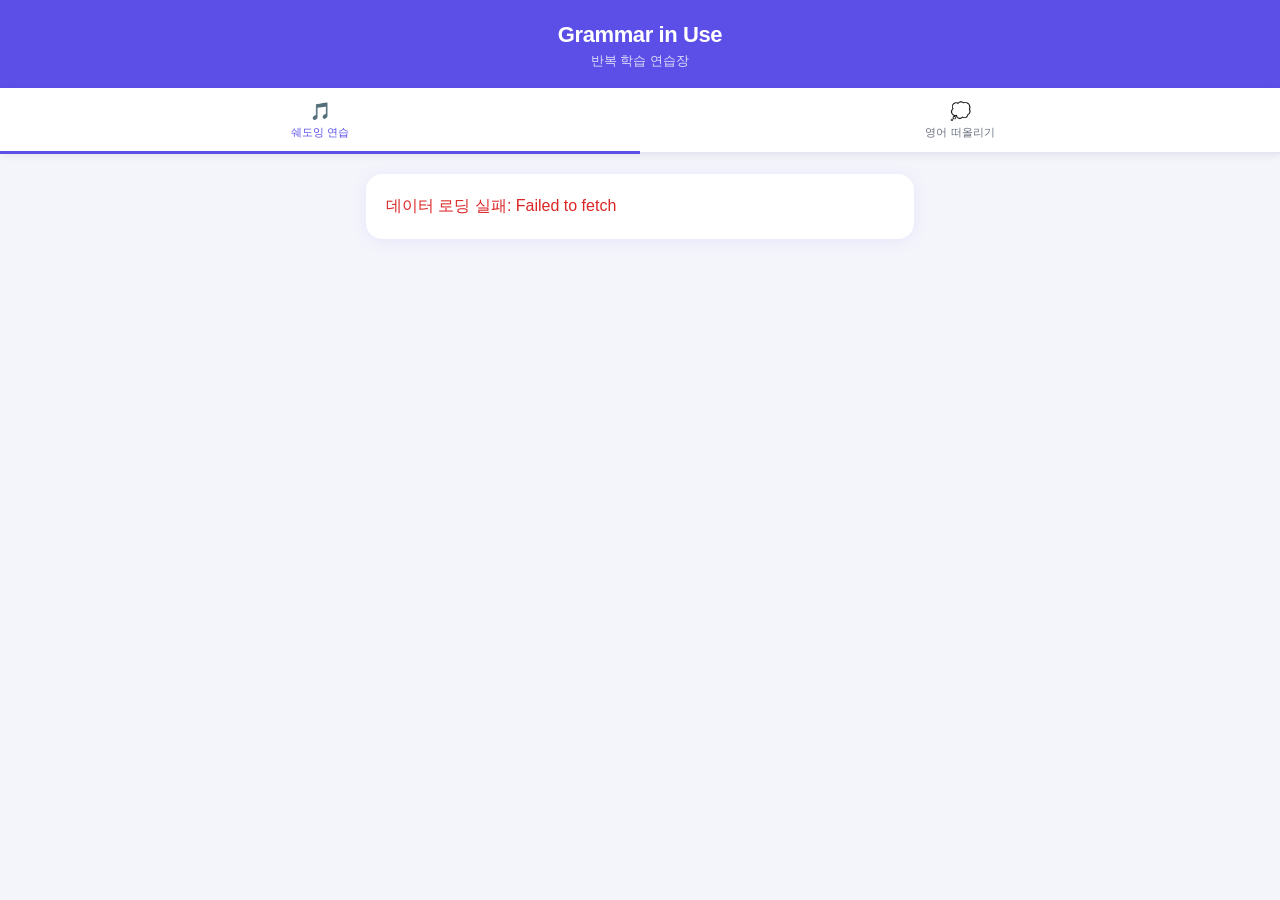
==== index.html @ 74e5457b "수업 중 조작성 개선 — 단축키 R, 배속 0.75/1/1.25, 반복 재생 - R: 현재 문장 다시 듣기 (두 탭 공통). 한→영에서도 음원을 바로 들을 수 있다. - 스페이스:" ====
<!DOCTYPE html>
<html lang="ko">
<head>
  <meta charset="UTF-8">
  <meta name="viewport" content="width=device-width, initial-scale=1.0">
  <title>Grammar in Use Practice</title>
  <meta name="description" content="Grammar in Use 문장으로 쉐도잉·영어 떠올리기·빈칸 채우기를 반복 연습하는 학습장">
  <meta name="theme-color" content="#5B4FE8">
  <meta property="og:title" content="Grammar in Use 연습장">
  <meta property="og:description" content="쉐도잉·영어 떠올리기·빈칸 채우기 반복 학습">
  <link rel="icon" type="image/svg+xml" href="icon.svg">
  <link rel="manifest" href="manifest.json">
  <link rel="stylesheet" href="style.css">
</head>
<body>

<header class="app-header">
  <h1>Grammar in Use</h1>
  <p class="subtitle">반복 학습 연습장</p>
</header>

<nav class="tab-nav">
  <button class="tab-btn active" data-tab="audio">
    <span class="tab-icon">🎵</span>
    <span>쉐도잉 연습</span>
  </button>
  <button class="tab-btn" data-tab="recall">
    <span class="tab-icon">💭</span>
    <span>영어 떠올리기</span>
  </button>
</nav>

<main class="app-main">

  <!-- ───── TAB 1 : 음원 듣기 ───── -->
  <section id="tab-audio" class="tab-section active">

    <div class="filter-bar">
      <div class="grammar-selector">
        <button class="grammar-sel-btn" id="audio-grammar-btn">전체 문법 ▾</button>
        <div class="grammar-panel" id="audio-grammar-panel">
          <label class="grammar-item grammar-all">
            <input type="checkbox" id="audio-chk-all">
            <span>전체 선택</span>
          </label>
          <div id="audio-grammar-list"></div>
        </div>
      </div>
      <label class="shuffle-toggle">
        <input type="checkbox" id="audio-shuffle">
        <span>🔀 랜덤</span>
      </label>
    </div>

    <div class="progress-bar-wrap">
      <div class="progress-text">
        <span id="audio-curr">0</span> / <span id="audio-total">0</span>
      </div>
      <div class="progress-track">
        <div class="progress-fill" id="audio-fill"></div>
      </div>
    </div>

    <div class="card audio-card">
      <div class="category-badge" id="audio-badge">—</div>

      <div class="audio-play-row">
        <button class="btn-listen" id="btn-listen" disabled>▶ 문장 듣기</button>
        <button class="btn-speed" id="btn-speed" title="재생 속도">1×</button>
        <button class="btn-repeat" id="btn-repeat" title="반복 재생 꺼짐" aria-pressed="false">🔁</button>
        <div class="audio-status" id="audio-status"></div>
      </div>

      <audio id="audio-player"></audio>

      <button class="btn-reveal" id="btn-audio-reveal">정답 보기</button>

      <div class="english-reveal" id="audio-reveal">
        <div class="korean-text" id="audio-korean"></div>
        <div class="english-text" id="audio-english"></div>
      </div>
    </div>

    <div class="nav-buttons">
      <button class="btn-nav" id="btn-audio-prev">◀ 이전</button>
      <button class="btn-nav btn-primary" id="btn-audio-next">다음 ▶</button>
    </div>

    <p class="shortcut-hint">스페이스 재생 · <kbd>R</kbd> 다시 듣기 · <kbd>←</kbd> <kbd>→</kbd> 이전·다음</p>

    <div class="complete-banner" id="audio-complete">
      🎉 모든 문장을 완료했어요!
      <button class="btn-restart" id="btn-audio-restart">처음부터 다시</button>
    </div>

  </section>


  <!-- ───── TAB 2 : 영어 떠올리기 ───── -->
  <section id="tab-recall" class="tab-section">

    <div class="filter-bar">
      <div class="grammar-selector">
        <button class="grammar-sel-btn" id="recall-grammar-btn">전체 문법 ▾</button>
        <div class="grammar-panel" id="recall-grammar-panel">
          <label class="grammar-item grammar-all">
            <input type="checkbox" id="recall-chk-all">
            <span>전체 선택</span>
          </label>
          <div id="recall-grammar-list"></div>
        </div>
      </div>
      <label class="shuffle-toggle">
        <input type="checkbox" id="recall-shuffle">
        <span>🔀 랜덤</span>
      </label>
    </div>

    <div class="progress-bar-wrap">
      <div class="progress-text">
        <span id="recall-curr">0</span> / <span id="recall-total">0</span>
      </div>
      <div class="progress-track">
        <div class="progress-fill" id="recall-fill"></div>
      </div>
    </div>

    <div class="card recall-card">
      <div class="category-badge" id="recall-badge">—</div>
      <div class="korean-text" id="recall-korean">로딩 중…</div>

      <button class="btn-reveal" id="btn-reveal">정답 보기</button>

      <div class="english-reveal" id="recall-reveal">
        <div class="english-text" id="recall-english"></div>
      </div>
    </div>

    <div class="nav-buttons">
      <button class="btn-nav" id="btn-recall-prev">◀ 이전</button>
      <button class="btn-nav btn-primary" id="btn-recall-next">다음 ▶</button>
    </div>

    <p class="shortcut-hint">스페이스 정답 보기/숨기기 · <kbd>R</kbd> 문장 듣기 · <kbd>←</kbd> <kbd>→</kbd> 이전·다음</p>

    <div class="complete-banner" id="recall-complete">
      🎉 모든 문장을 완료했어요!
      <button class="btn-restart" id="btn-recall-restart">처음부터 다시</button>
    </div>

  </section>


</main>

<script src="app.js"></script>
</body>
</html>
---- style.css ----
/* ── Reset ──────────────────────────────────────────── */
*, *::before, *::after { box-sizing: border-box; margin: 0; padding: 0; }

:root {
  --primary:        #5B4FE8;
  --primary-hover:  #4A3FD4;
  --primary-light:  #EDEEFF;
  --bg:             #F4F5FB;
  --card:           #FFFFFF;
  --text:           #1A1A2E;
  --sub:            #6B7280;
  --border:         #E4E6F0;
  --success:        #16A34A;
  --success-bg:     #DCFCE7;
  --error:          #DC2626;
  --error-bg:       #FEE2E2;
  --radius:         16px;
  --shadow:         0 2px 16px rgba(91,79,232,.09);
}

body {
  font-family: -apple-system, BlinkMacSystemFont, 'Malgun Gothic', '맑은 고딕', sans-serif;
  background: var(--bg);
  color: var(--text);
  min-height: 100vh;
  padding-bottom: 48px;
}

/* ── Header ─────────────────────────────────────────── */
.app-header {
  background: var(--primary);
  color: #fff;
  padding: 22px 20px 18px;
  text-align: center;
}
.app-header h1  { font-size: 22px; font-weight: 700; letter-spacing: -.4px; }
.subtitle       { font-size: 13px; opacity: .8; margin-top: 4px; }

/* ── Tab nav ─────────────────────────────────────────── */
.tab-nav {
  background: #fff;
  display: flex;
  border-bottom: 2px solid var(--border);
  position: sticky;
  top: 0;
  z-index: 100;
  box-shadow: 0 2px 8px rgba(0,0,0,.06);
}
.tab-btn {
  flex: 1;
  padding: 13px 8px 11px;
  border: none;
  background: transparent;
  cursor: pointer;
  display: flex;
  flex-direction: column;
  align-items: center;
  gap: 3px;
  font-size: 11px;
  color: var(--sub);
  border-bottom: 3px solid transparent;
  margin-bottom: -2px;
  transition: color .15s, border-color .15s;
  font-family: inherit;
}
.tab-btn.active   { color: var(--primary); border-bottom-color: var(--primary); }
.tab-btn:hover    { color: var(--primary); }
.tab-icon         { font-size: 17px; }

/* ── Main layout ────────────────────────────────────── */
.app-main {
  max-width: 580px;
  margin: 0 auto;
  padding: 20px 16px;
}
.tab-section          { display: none; }
.tab-section.active   { display: block; }

/* ── Card ───────────────────────────────────────────── */
.card {
  background: var(--card);
  border-radius: var(--radius);
  padding: 22px 20px;
  box-shadow: var(--shadow);
  margin-bottom: 16px;
}

/* ── Category badge ─────────────────────────────────── */
.category-badge {
  display: inline-block;
  padding: 3px 11px;
  border-radius: 20px;
  background: var(--primary-light);
  color: var(--primary);
  font-size: 12px;
  font-weight: 600;
  margin-bottom: 14px;
}

/* ━━━━━━━━━━━━━━━━━━  TAB 1 : AUDIO  ━━━━━━━━━━━━━━━━━━ */
.audio-card { text-align: center; }

.audio-play-row {
  display: flex;
  align-items: center;
  justify-content: center;
  gap: 14px;
  margin: 4px 0 22px;
}
.btn-listen {
  padding: 13px 28px;
  background: var(--primary);
  color: #fff;
  border: none;
  border-radius: 40px;
  font-size: 16px;
  font-weight: 700;
  cursor: pointer;
  transition: background .15s, transform .1s;
  font-family: inherit;
  box-shadow: 0 4px 16px rgba(91,79,232,.25);
  letter-spacing: .3px;
}
.btn-listen:hover    { background: var(--primary-hover); transform: scale(1.04); }
.btn-listen:disabled { background: #CBD5E1; box-shadow: none; cursor: not-allowed; transform: none; }
.btn-listen.playing  { background: #E55B4F; }
.btn-listen.playing:hover { background: #C94840; }

.audio-status { font-size: 12px; color: var(--sub); min-width: 60px; text-align: left; }

.placeholder  { color: var(--sub); text-align: center; font-size: 14px; padding: 8px 0; }

/* ━━━━━━━━━━━━━━━━━━  SHARED (tabs 2 & 3)  ━━━━━━━━━━━━ */
.filter-bar {
  display: flex;
  align-items: center;
  gap: 10px;
  margin-bottom: 14px;
}
.category-select {
  flex: 1;
  padding: 10px 32px 10px 12px;
  border: 1px solid var(--border);
  border-radius: 10px;
  font-size: 14px;
  background: #fff url("data:image/svg+xml,%3Csvg xmlns='http://www.w3.org/2000/svg' width='11' height='7' viewBox='0 0 11 7'%3E%3Cpath d='M1 1l4.5 4.5L10 1' stroke='%236B7280' stroke-width='1.5' fill='none' stroke-linecap='round'/%3E%3C/svg%3E") no-repeat right 11px center;
  color: var(--text);
  cursor: pointer;
  font-family: inherit;
  appearance: none; -webkit-appearance: none;
}
.shuffle-toggle {
  display: flex;
  align-items: center;
  gap: 6px;
  padding: 10px 13px;
  background: #fff;
  border: 1px solid var(--border);
  border-radius: 10px;
  cursor: pointer;
  font-size: 13px;
  color: var(--sub);
  white-space: nowrap;
  user-select: none;
}
.shuffle-toggle input { accent-color: var(--primary); }

.btn-reshuffle {
  padding: 10px 14px;
  background: #fff;
  border: 1px solid var(--border);
  border-radius: 10px;
  font-size: 18px;
  cursor: pointer;
  transition: background .15s;
}
.btn-reshuffle:hover { background: var(--primary-light); }

.progress-bar-wrap   { margin-bottom: 14px; }
.progress-text       { font-size: 12px; color: var(--sub); text-align: right; margin-bottom: 5px; }
.progress-track      { height: 4px; background: var(--border); border-radius: 2px; overflow: hidden; }
.progress-fill       { height: 100%; background: var(--primary); border-radius: 2px; transition: width .3s ease; }

.korean-text {
  font-size: 21px;
  font-weight: 600;
  line-height: 1.65;
  margin: 14px 0 22px;
  white-space: pre-line;
}

/* ── Nav buttons ────────────────────────────────────── */
.nav-buttons { display: flex; gap: 12px; }
.btn-nav {
  flex: 1;
  padding: 13px;
  border: 1px solid var(--border);
  background: #fff;
  border-radius: 12px;
  font-size: 15px;
  font-weight: 500;
  cursor: pointer;
  transition: border-color .15s, color .15s;
  font-family: inherit;
  color: var(--text);
}
.btn-nav:hover              { border-color: var(--primary); color: var(--primary); }
.btn-nav.btn-primary        { background: var(--primary); color: #fff; border-color: var(--primary); }
.btn-nav.btn-primary:hover  { background: var(--primary-hover); }

/* ━━━━━━━━━━━━━━━━━━  TAB 2 : RECALL  ━━━━━━━━━━━━━━━━━ */
.recall-card   { text-align: center; }

.btn-reveal {
  padding: 11px 28px;
  background: #fff;
  color: var(--primary);
  border: 2px solid var(--primary);
  border-radius: 10px;
  font-size: 15px;
  font-weight: 600;
  cursor: pointer;
  transition: background .15s;
  font-family: inherit;
}
.btn-reveal:hover { background: var(--primary-light); }

.english-reveal {
  overflow: hidden;
  max-height: 0;
  transition: max-height .4s ease, margin-top .4s ease;
  margin-top: 0;
}
.english-reveal.visible { max-height: 600px; margin-top: 18px; }
.english-reveal .korean-text {
  margin-bottom: 10px;
}

.english-text {
  font-size: 18px;
  color: var(--primary);
  font-weight: 500;
  line-height: 1.65;
  padding: 16px;
  background: var(--primary-light);
  border-radius: 10px;
  white-space: pre-line;
}

/* ━━━━━━━━━━━━━━━━━━  TAB 3 : BLANK  ━━━━━━━━━━━━━━━━━━ */

.btn-primary {
  flex: 1;
  padding: 13px;
  background: var(--primary);
  color: #fff;
  border: none;
  border-radius: 12px;
  font-size: 15px;
  font-weight: 600;
  cursor: pointer;
  transition: background .15s;
  font-family: inherit;
}
.btn-primary:hover  { background: var(--primary-hover); }
.btn-secondary {
  flex: 1;
  padding: 13px;
  background: #fff;
  color: var(--text);
  border: 1px solid var(--border);
  border-radius: 12px;
  font-size: 15px;
  font-weight: 500;
  cursor: pointer;
  transition: border-color .15s, color .15s;
  font-family: inherit;
}
.btn-secondary:hover { border-color: var(--primary); color: var(--primary); }

.result-correct      { color: var(--success); }
.result-wrong        { color: var(--error); }
.result-full-answer  { color: var(--sub); margin-top: 8px; white-space: pre-line; }

/* ── Grammar selector ───────────────────────────────────── */
.grammar-selector { position: relative; flex: 1; }

.grammar-sel-btn {
  width: 100%;
  padding: 10px 14px;
  border: 1px solid var(--border);
  border-radius: 10px;
  background: #fff;
  font-size: 13px;
  font-family: inherit;
  color: var(--text);
  cursor: pointer;
  text-align: left;
  white-space: nowrap;
  transition: border-color .15s, color .15s;
}
.grammar-sel-btn:hover,
.grammar-sel-btn.active { border-color: var(--primary); color: var(--primary); }

.grammar-panel {
  display: none;
  position: absolute;
  top: calc(100% + 6px);
  left: 0;
  background: #fff;
  border: 1px solid var(--border);
  border-radius: 12px;
  box-shadow: 0 4px 20px rgba(0,0,0,.12);
  z-index: 200;
  min-width: 230px;
  max-height: 340px;
  overflow-y: auto;
  padding: 8px;
}
.grammar-panel.open { display: block; }

.grammar-item {
  display: flex;
  align-items: center;
  gap: 8px;
  padding: 7px 10px;
  border-radius: 8px;
  cursor: pointer;
  font-size: 13px;
  color: var(--text);
  user-select: none;
}
.grammar-item:hover { background: var(--primary-light); }
.grammar-item input { accent-color: var(--primary); cursor: pointer; }

.grammar-all {
  font-weight: 600;
  border-bottom: 1px solid var(--border);
  margin-bottom: 4px;
  padding-bottom: 10px;
}

/* ── Speed button ───────────────────────────────────── */
.btn-speed {
  padding: 9px 13px;
  background: #fff;
  border: 1px solid var(--border);
  border-radius: 40px;
  font-size: 13px;
  font-weight: 600;
  color: var(--sub);
  cursor: pointer;
  font-family: inherit;
  transition: border-color .15s, color .15s;
  white-space: nowrap;
}
.btn-speed:hover { border-color: var(--primary); color: var(--primary); }

/* ── Complete banner ────────────────────────────────── */
.complete-banner {
  display: none;
  align-items: center;
  justify-content: center;
  gap: 14px;
  margin-top: 16px;
  padding: 16px 20px;
  background: var(--success-bg);
  color: var(--success);
  border-radius: var(--radius);
  font-size: 15px;
  font-weight: 600;
}
.complete-banner.visible { display: flex; flex-wrap: wrap; }
.btn-restart {
  padding: 9px 18px;
  background: var(--success);
  color: #fff;
  border: none;
  border-radius: 10px;
  font-size: 14px;
  font-weight: 600;
  cursor: pointer;
  font-family: inherit;
}
.btn-restart:hover { filter: brightness(1.07); }

/* ── Responsive ─────────────────────────────────────── */
@media (max-width: 480px) {
  .korean-text            { font-size: 18px; }
  .english-text           { font-size: 16px; }
}

/* 반복 재생 토글 */
.btn-repeat {
  border: 1px solid var(--border);
  background: #fff;
  border-radius: 8px;
  padding: 8px 10px;
  font-size: 15px;
  cursor: pointer;
  line-height: 1;
  opacity: .45;
  transition: opacity .15s, border-color .15s, background .15s;
}
.btn-repeat:hover  { opacity: .8; }
.btn-repeat.active {
  opacity: 1;
  border-color: var(--primary);
  background: var(--primary-light);
}

/* 단축키 안내 */
.shortcut-hint {
  margin: 10px 0 0;
  text-align: center;
  font-size: 12px;
  color: var(--sub);
}
.shortcut-hint kbd {
  display: inline-block;
  padding: 1px 5px;
  border: 1px solid var(--border);
  border-bottom-width: 2px;
  border-radius: 4px;
  background: #fff;
  font-family: inherit;
  font-size: 11px;
  color: var(--text);
}
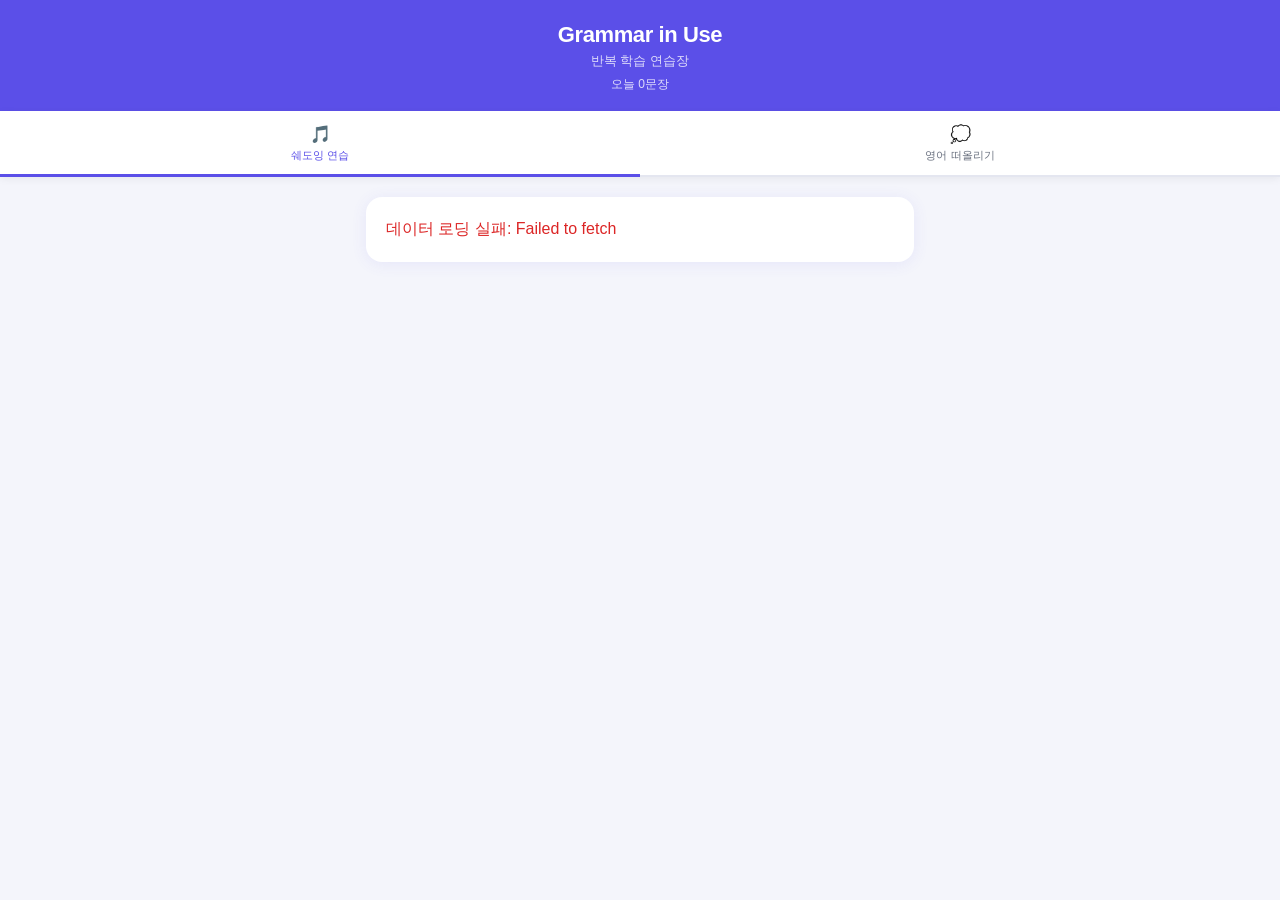
==== commit 23364263: "학습 기록 — 오늘 진행한 문장 수 · 다시 볼 문장 - 오늘 본 문장 수를 헤더에 표시. 같은 문장을 여러 번 봐도 한 번만 센다.   날짜가 바뀌면 자동으로 0부터 다시 센다." ====
--- a/index.html
+++ b/index.html
@@ -17,6 +17,7 @@
 <header class="app-header">
   <h1>Grammar in Use</h1>
   <p class="subtitle">반복 학습 연습장</p>
+  <p class="today-count" id="today-count">오늘 0문장</p>
 </header>
 
 <nav class="tab-nav">
@@ -50,6 +51,10 @@
         <input type="checkbox" id="audio-shuffle">
         <span>🔀 랜덤</span>
       </label>
+      <label class="shuffle-toggle review-toggle">
+        <input type="checkbox" id="audio-review-only">
+        <span>★ 다시 볼 문장만 (<span class="review-count">0</span>)</span>
+      </label>
     </div>
 
     <div class="progress-bar-wrap">
@@ -63,6 +68,7 @@
 
     <div class="card audio-card">
       <div class="category-badge" id="audio-badge">—</div>
+      <button class="btn-star" id="audio-star" aria-pressed="false" title="다시 볼 문장으로 표시">☆</button>
 
       <div class="audio-play-row">
         <button class="btn-listen" id="btn-listen" disabled>▶ 문장 듣기</button>
@@ -114,6 +120,10 @@
         <input type="checkbox" id="recall-shuffle">
         <span>🔀 랜덤</span>
       </label>
+      <label class="shuffle-toggle review-toggle">
+        <input type="checkbox" id="recall-review-only">
+        <span>★ 다시 볼 문장만 (<span class="review-count">0</span>)</span>
+      </label>
     </div>
 
     <div class="progress-bar-wrap">
@@ -127,6 +137,7 @@
 
     <div class="card recall-card">
       <div class="category-badge" id="recall-badge">—</div>
+      <button class="btn-star" id="recall-star" aria-pressed="false" title="다시 볼 문장으로 표시">☆</button>
       <div class="korean-text" id="recall-korean">로딩 중…</div>
 
       <button class="btn-reveal" id="btn-reveal">정답 보기</button>
--- a/style.css
+++ b/style.css
@@ -78,6 +78,7 @@
 
 /* ── Card ───────────────────────────────────────────── */
 .card {
+  position: relative;
   background: var(--card);
   border-radius: var(--radius);
   padding: 22px 20px;
@@ -427,3 +428,29 @@
   font-size: 11px;
   color: var(--text);
 }
+
+/* 오늘 진행한 문장 수 — 보라 헤더 위라 밝은 색이어야 읽힌다 */
+.today-count {
+  margin: 6px 0 0;
+  font-size: 12px;
+  color: rgba(255, 255, 255, .8);
+}
+
+/* 다시 볼 문장 별표 */
+.btn-star {
+  position: absolute;
+  top: 14px;
+  right: 16px;
+  border: none;
+  background: none;
+  font-size: 22px;
+  line-height: 1;
+  cursor: pointer;
+  color: var(--border);
+  transition: color .15s, transform .1s;
+}
+.btn-star:hover  { color: #F5B301; transform: scale(1.1); }
+.btn-star.active { color: #F5B301; }
+
+/* '다시 볼 문장만' 필터 */
+.review-toggle input:disabled + span { opacity: .4; }
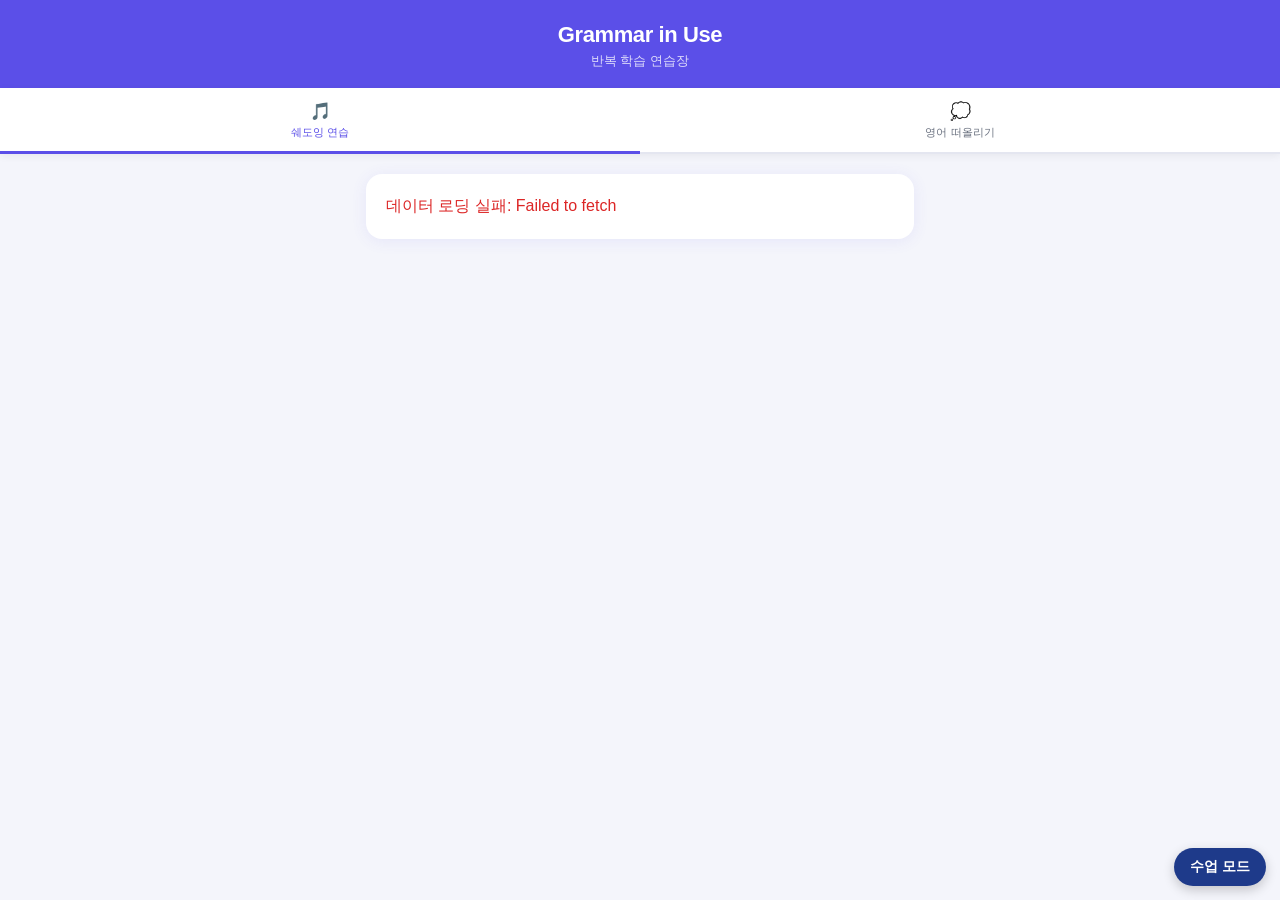
==== commit 2b2b394f: "수업 모드 배포 — 편집기에서 넘어와 문장별 오류를 기록 lesson-manager 편집기에서 '연습 웹앱에서 진행'으로 넘어오면 수강생·날짜가 그대로 이어지고, 진행한 문장과 오" ====
--- a/index.html
+++ b/index.html
@@ -4,10 +4,10 @@
   <meta charset="UTF-8">
   <meta name="viewport" content="width=device-width, initial-scale=1.0">
   <title>Grammar in Use Practice</title>
-  <meta name="description" content="Grammar in Use 문장으로 쉐도잉·영어 떠올리기·빈칸 채우기를 반복 연습하는 학습장">
+  <meta name="description" content="Grammar in Use 문장으로 쉐도잉·영어 떠올리기를 반복 연습하는 학습장">
   <meta name="theme-color" content="#5B4FE8">
   <meta property="og:title" content="Grammar in Use 연습장">
-  <meta property="og:description" content="쉐도잉·영어 떠올리기·빈칸 채우기 반복 학습">
+  <meta property="og:description" content="쉐도잉·영어 떠올리기 반복 학습">
   <link rel="icon" type="image/svg+xml" href="icon.svg">
   <link rel="manifest" href="manifest.json">
   <link rel="stylesheet" href="style.css">
@@ -17,7 +17,6 @@
 <header class="app-header">
   <h1>Grammar in Use</h1>
   <p class="subtitle">반복 학습 연습장</p>
-  <p class="today-count" id="today-count">오늘 0문장</p>
 </header>
 
 <nav class="tab-nav">
@@ -165,5 +164,6 @@
 </main>
 
 <script src="app.js"></script>
+<script src="lesson-mode.js"></script>
 </body>
 </html>
--- a/style.css
+++ b/style.css
@@ -430,12 +430,6 @@
 }
 
 /* 오늘 진행한 문장 수 — 보라 헤더 위라 밝은 색이어야 읽힌다 */
-.today-count {
-  margin: 6px 0 0;
-  font-size: 12px;
-  color: rgba(255, 255, 255, .8);
-}
-
 /* 다시 볼 문장 별표 */
 .btn-star {
   position: absolute;
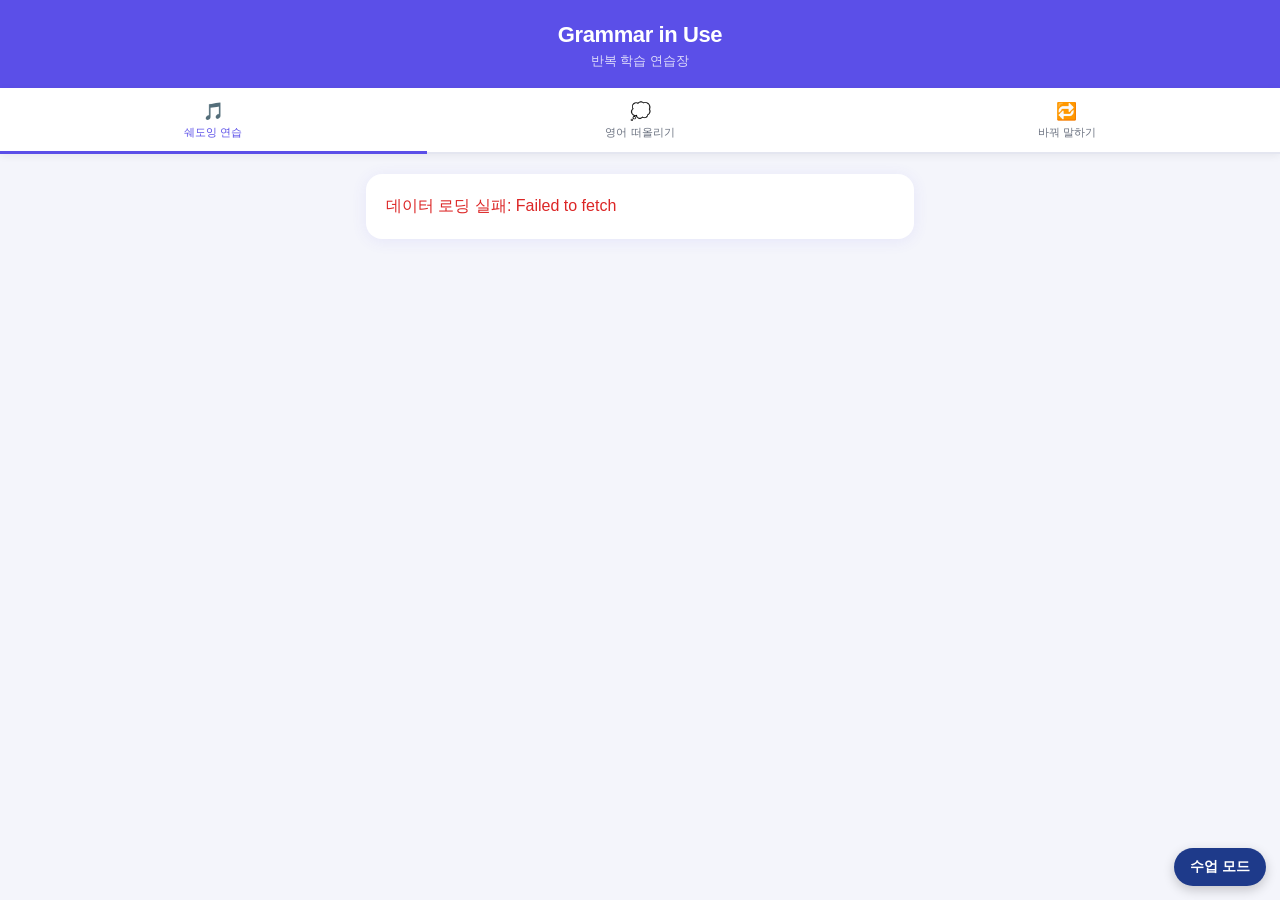
==== commit 4738c764: "바꿔 말하기(변형 연습) 탭 — (B) 원문 카드 + (나) 판정 없이 정답 공개 grammar_sentence_variants(anon RLS가 승인분만 반환)를 읽어 세 번째 " ====
--- a/index.html
+++ b/index.html
@@ -28,6 +28,10 @@
     <span class="tab-icon">💭</span>
     <span>영어 떠올리기</span>
   </button>
+  <button class="tab-btn" data-tab="variant">
+    <span class="tab-icon">🔁</span>
+    <span>바꿔 말하기</span>
+  </button>
 </nav>
 
 <main class="app-main">
@@ -91,8 +95,6 @@
       <button class="btn-nav btn-primary" id="btn-audio-next">다음 ▶</button>
     </div>
 
-    <p class="shortcut-hint">스페이스 재생 · <kbd>R</kbd> 다시 듣기 · <kbd>←</kbd> <kbd>→</kbd> 이전·다음</p>
-
     <div class="complete-banner" id="audio-complete">
       🎉 모든 문장을 완료했어요!
       <button class="btn-restart" id="btn-audio-restart">처음부터 다시</button>
@@ -151,11 +153,73 @@
       <button class="btn-nav btn-primary" id="btn-recall-next">다음 ▶</button>
     </div>
 
-    <p class="shortcut-hint">스페이스 정답 보기/숨기기 · <kbd>R</kbd> 문장 듣기 · <kbd>←</kbd> <kbd>→</kbd> 이전·다음</p>
-
     <div class="complete-banner" id="recall-complete">
       🎉 모든 문장을 완료했어요!
       <button class="btn-restart" id="btn-recall-restart">처음부터 다시</button>
+    </div>
+
+  </section>
+
+
+  <!-- ───── TAB 3 : 바꿔 말하기 (변형 연습) ───── -->
+  <section id="tab-variant" class="tab-section">
+
+    <div class="filter-bar">
+      <div class="grammar-selector">
+        <button class="grammar-sel-btn" id="variant-grammar-btn">전체 문법 ▾</button>
+        <div class="grammar-panel" id="variant-grammar-panel">
+          <label class="grammar-item grammar-all">
+            <input type="checkbox" id="variant-chk-all">
+            <span>전체 선택</span>
+          </label>
+          <div id="variant-grammar-list"></div>
+        </div>
+      </div>
+      <label class="shuffle-toggle">
+        <input type="checkbox" id="variant-shuffle">
+        <span>🔀 랜덤</span>
+      </label>
+    </div>
+
+    <div class="progress-bar-wrap">
+      <div class="progress-text">
+        <span id="variant-curr">0</span> / <span id="variant-total">0</span>
+      </div>
+      <div class="progress-track">
+        <div class="progress-fill" id="variant-fill"></div>
+      </div>
+    </div>
+
+    <div class="card variant-card">
+      <div class="category-badge" id="variant-badge">—</div>
+
+      <!-- (B) 원문 카드: 골격을 눈으로 참조하며 치환 -->
+      <div class="variant-original">
+        <div class="variant-original-label">원문</div>
+        <div class="english-text" id="variant-orig-english"></div>
+        <div class="korean-text" id="variant-orig-korean"></div>
+      </div>
+
+      <div class="variant-task">
+        <div class="variant-task-label">이 문장을 바꿔 말해보세요</div>
+        <div class="korean-text" id="variant-korean">로딩 중…</div>
+      </div>
+
+      <button class="btn-reveal" id="btn-variant-reveal">정답 보기</button>
+
+      <div class="english-reveal" id="variant-reveal">
+        <div class="english-text" id="variant-english"></div>
+      </div>
+    </div>
+
+    <div class="nav-buttons">
+      <button class="btn-nav" id="btn-variant-prev">◀ 이전</button>
+      <button class="btn-nav btn-primary" id="btn-variant-next">다음 ▶</button>
+    </div>
+
+    <div class="complete-banner" id="variant-complete">
+      🎉 모든 변형을 완료했어요!
+      <button class="btn-restart" id="btn-variant-restart">처음부터 다시</button>
     </div>
 
   </section>
--- a/style.css
+++ b/style.css
@@ -410,24 +410,6 @@
   background: var(--primary-light);
 }
 
-/* 단축키 안내 */
-.shortcut-hint {
-  margin: 10px 0 0;
-  text-align: center;
-  font-size: 12px;
-  color: var(--sub);
-}
-.shortcut-hint kbd {
-  display: inline-block;
-  padding: 1px 5px;
-  border: 1px solid var(--border);
-  border-bottom-width: 2px;
-  border-radius: 4px;
-  background: #fff;
-  font-family: inherit;
-  font-size: 11px;
-  color: var(--text);
-}
 
 /* 오늘 진행한 문장 수 — 보라 헤더 위라 밝은 색이어야 읽힌다 */
 /* 다시 볼 문장 별표 */
@@ -448,3 +430,25 @@
 
 /* '다시 볼 문장만' 필터 */
 .review-toggle input:disabled + span { opacity: .4; }
+
+/* ── TAB 3 : 바꿔 말하기 (변형 연습) ── */
+.variant-original {
+  background: #F8FAFC;
+  border: 1px solid #E5E7EB;
+  border-radius: 12px;
+  padding: 14px 16px;
+  margin: 10px 0 16px;
+  text-align: left;
+}
+.variant-original-label,
+.variant-task-label {
+  font-size: 11px;
+  font-weight: 600;
+  color: #94A3B8;
+  margin-bottom: 6px;
+  letter-spacing: .04em;
+}
+.variant-task-label { color: var(--primary); }
+.variant-original .english-text { font-size: 1.05rem; }
+.variant-original .korean-text  { font-size: .9rem; margin-top: 4px; }
+.variant-task { margin: 6px 0 4px; }
